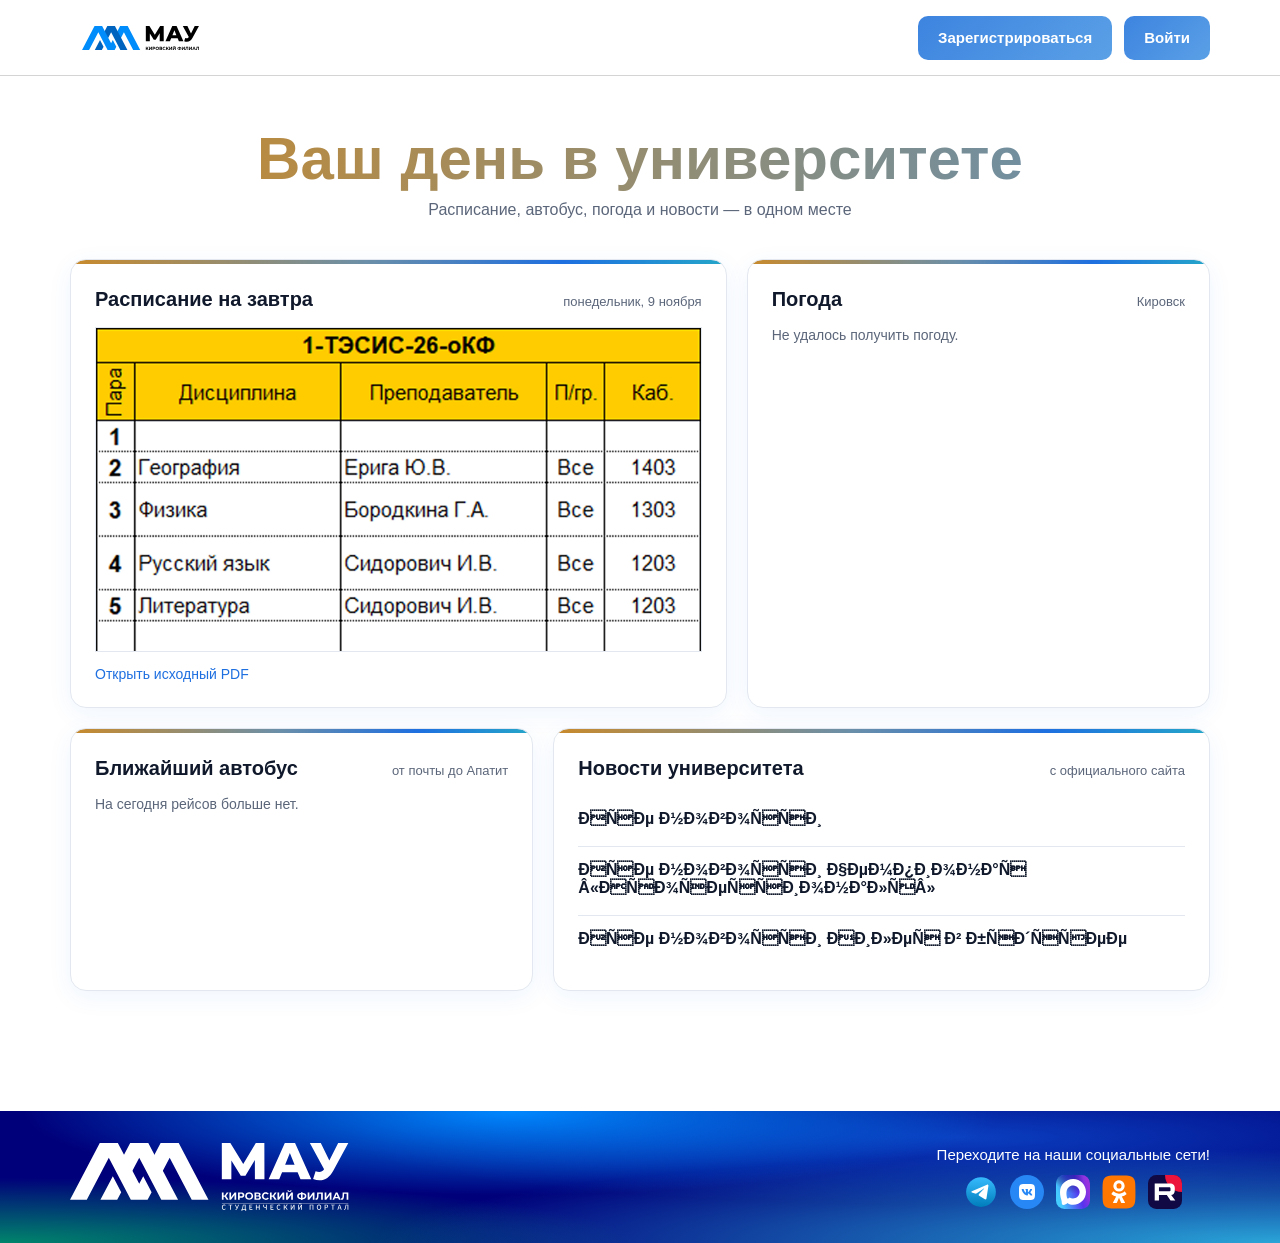
==== index.html @ 831dbb6f "BUSUPD" ====
<!DOCTYPE html>
<html lang="ru">

<head>
  <meta charset="UTF-8">
  <meta name="viewport" content="width=device-width, initial-scale=1">
  <title>Студенческий портал — главная</title>
  <link rel="icon" href="images/icon.png">
  <link rel="stylesheet" href="styles/index_style.css">
</head>

<body>
  <header class="site-header" id="header"></header>

  <main class="portal">
    <h1>Ваш день в университете</h1>
    <p class="sub">Расписание, автобус, погода и новости — в одном месте</p>

    <div class="grid">
      <section class="card c-sched">
        <h2>Расписание на завтра <small id="sched-date"></small></h2>
        <div id="sched">
          <p class="empty">Загрузка…</p>
        </div>
        <a id="sched-pdf" class="pdf-link" href="#" hidden>Открыть исходный PDF</a>
      </section>

      <section class="card c-weather">
        <h2>Погода <small id="w-city"></small></h2>
        <div id="weather">
          <p class="empty">Загрузка…</p>
        </div>
      </section>

      <section class="card c-bus">
        <h2>Ближайший автобус <small id="bus-stop"></small></h2>
        <div id="bus">
          <p class="empty">Загрузка…</p>
        </div>
      </section>

      <section class="card c-news">
        <h2>Новости университета <small>с официального сайта</small></h2>
        <div id="news">
          <p class="empty">Загрузка…</p>
        </div>
      </section>
    </div>
  </main>

  <footer class="footer" id="footer"></footer>

  <script>
    /* ===== МОДУЛИ (header / footer) ===== */
    async function loadModule(id, url) {
      try {
        const html = await (await fetch(url)).text();
        const box = document.getElementById(id);
        box.innerHTML = html;
        box.querySelectorAll("script").forEach(old => {   // чтобы скрипты модуля тоже выполнялись
          const s = document.createElement("script");
          s.textContent = old.textContent;
          old.replaceWith(s);
        });
      } catch (e) {console.error("Модуль не загружен:", url, e);}
    }
    loadModule("header", "modules/header_nonreg.html");
    loadModule("footer", "modules/footer.html");

    /* ===== НАСТРОЙКИ ===== */
    const CONFIG = {
      city: "Кировск",
      lat: 67.61, lon: 33.66,            // координаты для погоды
      dataPath: "",                  // папка с schedule.json, bus.json, news.json
      newsLimit: 5
    };

    /* ===== ВСПОМОГАТЕЛЬНОЕ ===== */
    const $ = id => document.getElementById(id);
    const esc = s => String(s ?? "").replace(/[&<>"']/g, c => ({"&": "&amp;", "<": "&lt;", ">": "&gt;", '"': "&quot;", "'": "&#39;"}[c]));
    const getJSON = async f => {
      const r = await fetch(CONFIG.dataPath + f + "?t=" + Date.now());
      if (!r.ok) throw new Error(f + " " + r.status);
      return r.json();
    };
    const fail = (id, text) => {$(id).innerHTML = `<p class="err">${text}</p>`;};

    /* ===== РАСПИСАНИЕ =====
    schedule.json: { "date":"2026-11-03", "pdf":"https://...", "lessons":[
      {"start":"08:30","end":"10:00","name":"Математика","room":"214","teacher":"Иванов И.И."} ] } */
    async function loadSchedule() {
      try {
        const d = await getJSON("schedule.json");
        $("sched-date").textContent = d.date ? new Date(d.date).toLocaleDateString("ru-RU", {weekday: "long", day: "numeric", month: "long"}) : "";
        $("sched").innerHTML = d.image
          ? `<img class="sched-img" src="${CONFIG.dataPath}${esc(d.image)}?t=${Date.now()}" alt="Расписание группы на завтра">`
          : `<p class="empty">${esc(d.note || "На завтра занятий нет.")}</p>`;
        if (d.pdf) {const a = $("sched-pdf"); a.href = d.pdf; a.hidden = false;}
      } catch (e) {fail("sched", "Расписание пока недоступно.");}
    }

    /* ===== ПОГОДА (Open-Meteo, без ключа) ===== */
    const WMO = {
      0: "Ясно", 1: "Преимущественно ясно", 2: "Переменная облачность", 3: "Пасмурно", 45: "Туман", 48: "Изморозь",
      51: "Морось", 53: "Морось", 55: "Сильная морось", 61: "Небольшой дождь", 63: "Дождь", 65: "Сильный дождь",
      71: "Небольшой снег", 73: "Снег", 75: "Сильный снегопад", 80: "Ливень", 81: "Ливень", 82: "Сильный ливень",
      85: "Снегопад", 86: "Сильный снегопад", 95: "Гроза", 96: "Гроза с градом", 99: "Гроза с градом"
    };
    async function loadWeather() {
      $("w-city").textContent = CONFIG.city;
      try {
        const u = `https://api.open-meteo.com/v1/forecast?latitude=${CONFIG.lat}&longitude=${CONFIG.lon}` +
          `&current=temperature_2m,apparent_temperature,weather_code,wind_speed_10m,relative_humidity_2m&wind_speed_unit=ms&timezone=auto`;
        const c = (await (await fetch(u)).json()).current;
        $("weather").innerHTML = `
      <div class="w-main"><div class="w-temp">${Math.round(c.temperature_2m)}°</div>
      <div class="w-desc">${esc(WMO[c.weather_code] || "—")}</div></div>
      <div class="w-row">
        <div>Ощущается<b>${Math.round(c.apparent_temperature)}°</b></div>
        <div>Ветер<b>${Math.round(c.wind_speed_10m)} м/с</b></div>
        <div>Влажность<b>${c.relative_humidity_2m}%</b></div>
      </div>`;
      } catch (e) {fail("weather", "Не удалось получить погоду.");}
    }

    /* ===== АВТОБУС =====
    bus.json: { "stop":"Название остановки", "route":"№ маршрута", "weekday":["07:10","07:40",...], "weekend":["09:00",...] }
    Ближайший рейс считается в браузере. */
    async function loadBus() {
      try {
        const d = await getJSON("bus.json");
        $("bus-stop").textContent = d.stop || "";
        const now = new Date();
        const pad = n => String(n).padStart(2, "0");
        const today = `${now.getFullYear()}-${pad(now.getMonth() + 1)}-${pad(now.getDate())}`;

        // выбираем расписание, действующее сегодня
        const periods = d.periods || [d];
        const p = periods.find(x => (!x.from || x.from <= today) && (!x.to || today <= x.to))
          || periods.filter(x => !x.from || x.from <= today).pop();   // если срок вышел — последнее прошедшее
        if (!p) {$("bus").innerHTML = '<p class="empty">Расписание ещё не действует.</p>'; return;}

        const day = now.getDay();
        const list = (day === 0 || day === 6 ? p.weekend : p.weekday) || [];
        const mins = t => {const [h, m] = t.split(":").map(Number); return h * 60 + m;};
        const cur = now.getHours() * 60 + now.getMinutes();
        const next = list.filter(t => mins(t) >= cur);
        if (!next.length) {$("bus").innerHTML = '<p class="empty">На сегодня рейсов больше нет.</p>'; return;}
        const left = mins(next[0]) - cur;
        const route = p.route || d.route;
        $("bus").innerHTML = `
      <div class="bus-next"><div class="min">${left === 0 ? "сейчас" : left + " мин"}</div>
      <div class="at">${route ? "Маршрут " + esc(route) + " · " : ""}отправление в ${esc(next[0])}</div></div>
      <ul class="bus-later">${next.slice(1, 4).map(t => `<li><span>Следующий</span><b>${esc(t)}</b></li>`).join("")}</ul>`;
      } catch (e) {fail("bus", "Расписание автобуса недоступно.");}
    }
    /* ===== НОВОСТИ =====
    news.json: [ {"title":"...","date":"2026-11-01","summary":"...","url":"https://..."} ] */
    async function loadNews() {
      try {
        const list = (await getJSON("news.json")).slice(0, CONFIG.newsLimit);
        $("news").innerHTML = list.length ? list.map(n => `
      <a class="news-item" href="${esc(n.url)}" target="_blank" rel="noopener">
        <div class="nt">${esc(n.title)}</div>
        <div class="nd">${n.date ? new Date(n.date).toLocaleDateString("ru-RU", {day: "numeric", month: "long", year: "numeric"}) : ""}</div>
        <div class="ns">${esc(n.summary)}</div>
      </a>`).join("") : '<p class="empty">Новостей пока нет.</p>';
      } catch (e) {fail("news", "Новости пока недоступны.");}
    }

    loadSchedule(); loadWeather(); loadBus(); loadNews();
    setInterval(loadBus, 60000);        // автобус — раз в минуту
    setInterval(loadWeather, 600000);   // погода — раз в 10 минут
  </script>
</body>

</html>
---- styles/index_style.css ----
:root {
    --blue: #1e6fe0;
    --blue-soft: #4a90e2;
    --navy: #00007a;
    --amber: #c98a2b;
    --teal: #25a6c9;
    --ink: #10192b;
    --muted: #5b667a;
    --line: #e3e8f0;
    --bg: #fff;
    --tint: #f4f8fd;
    --grad: linear-gradient(90deg, var(--amber), #6b8fa8 45%, var(--blue) 75%, var(--teal));
}

* {
    box-sizing: border-box
}

html {
    scroll-behavior: smooth
}

body {
    margin: 0;
    min-height: 100vh;
    display: flex;
    flex-direction: column;
    font-family: "Segoe UI", Roboto, Arial, sans-serif;
    color: var(--ink);
    background: var(--bg)
}

main.portal {
    flex: 1;
    width: 100%
}

.portal {
    max-width: 1180px;
    margin: 0 auto;
    padding: 48px 20px 72px
}

.portal h1 {
    font-size: clamp(34px, 5vw, 60px);
    margin: 0 0 8px;
    text-align: center;
    font-weight: 700;
    background: var(--grad);
    background-size: 200% auto;
    -webkit-background-clip: text;
    background-clip: text;
    color: transparent;
    animation: shine 14s ease-in-out infinite alternate
}

@keyframes shine {
    to {
        background-position: 100% center
    }
}

@media (prefers-reduced-motion: reduce) {
    .portal h1 {
        animation: none
    }
}

.portal .sub {
    text-align: center;
    color: var(--muted);
    margin: 0 0 40px
}

.grid {
    display: grid;
    grid-template-columns: repeat(12, 1fr);
    gap: 20px
}

.card {
    background: var(--grad) top / 100% 4px no-repeat, #fff;
    border: 1px solid var(--line);
    border-radius: 16px;
    padding: 28px 24px 24px;
    box-shadow: 0 6px 24px rgba(30, 111, 224, .07);
    min-width: 0
}

.card h2 {
    margin: 0 0 16px;
    font-size: 20px;
    display: flex;
    justify-content: space-between;
    align-items: baseline;
    gap: 12px
}

.card h2 small {
    font-size: 13px;
    font-weight: 400;
    color: var(--muted)
}

.c-sched {
    grid-column: span 7
}

.c-weather {
    grid-column: span 5
}

.c-bus {
    grid-column: span 5
}

.c-news {
    grid-column: span 7
}

@media(max-width:860px) {

    .c-sched,
    .c-weather,
    .c-bus,
    .c-news {
        grid-column: span 12
    }
}

/* расписание */
.lesson {
    display: grid;
    grid-template-columns: 64px 1fr;
    gap: 14px;
    padding: 12px 0;
    border-top: 1px solid var(--line)
}

.lesson:first-of-type {
    border-top: 0
}

.lesson .time {
    font-weight: 700;
    color: var(--blue);
    font-variant-numeric: tabular-nums
}

.lesson .time span {
    display: block;
    font-weight: 400;
    color: var(--muted);
    font-size: 13px
}

.lesson .name {
    font-weight: 600
}

.lesson .meta {
    color: var(--muted);
    font-size: 14px;
    margin-top: 2px
}

.pdf-link {
    display: inline-block;
    margin-top: 14px;
    font-size: 14px;
    color: var(--blue);
    text-decoration: none
}

.pdf-link:hover {
    text-decoration: underline
}

/* погода */
.w-main {
    display: flex;
    align-items: center;
    gap: 16px
}

.w-temp {
    font-size: 56px;
    font-weight: 700;
    line-height: 1;
    background: var(--grad);
    -webkit-background-clip: text;
    background-clip: text;
    color: transparent
}

.w-desc {
    color: var(--muted)
}

.w-row {
    display: grid;
    grid-template-columns: repeat(3, 1fr);
    gap: 10px;
    margin-top: 20px
}

.w-row div {
    background: var(--tint);
    border-radius: 12px;
    padding: 10px 12px;
    font-size: 14px;
    color: var(--muted)
}

.w-row b {
    display: block;
    color: var(--ink);
    font-size: 17px
}

/* автобус */
.bus-next {
    background: linear-gradient(135deg, var(--navy), var(--blue));
    color: #fff;
    border-radius: 14px;
    padding: 18px 20px
}

.bus-next .min {
    font-size: 44px;
    font-weight: 700;
    line-height: 1
}

.bus-next .at {
    opacity: .85;
    margin-top: 6px;
    font-size: 14px
}

.bus-later {
    margin: 14px 0 0;
    padding: 0;
    list-style: none;
    color: var(--muted);
    font-size: 15px
}

.bus-later li {
    display: flex;
    justify-content: space-between;
    padding: 6px 0;
    border-top: 1px solid var(--line)
}

/* новости */
.news-item {
    display: block;
    padding: 14px 0;
    border-top: 1px solid var(--line);
    text-decoration: none;
    color: inherit
}

.news-item:first-of-type {
    border-top: 0
}

.news-item:hover .nt {
    color: var(--blue)
}

.nt {
    font-weight: 600;
    transition: color .15s
}

.nd {
    font-size: 13px;
    color: var(--muted);
    margin: 2px 0 4px
}

.ns {
    font-size: 14px;
    color: var(--muted)
}

.empty,
.err {
    color: var(--muted);
    font-size: 14px
}

.btn {
    display: inline-block;
    background: var(--blue-soft);
    color: #fff;
    border-radius: 10px;
    padding: 10px 18px;
    text-decoration: none;
    font-weight: 600;
    margin-top: 14px
}

:focus-visible {
    outline: 3px solid var(--teal);
    outline-offset: 2px
}

.sched-img {
    display: block;
    width: 100%;
    height: auto;
    /* border-radius: 10px; */
    border: 1px solid var(--line);
}
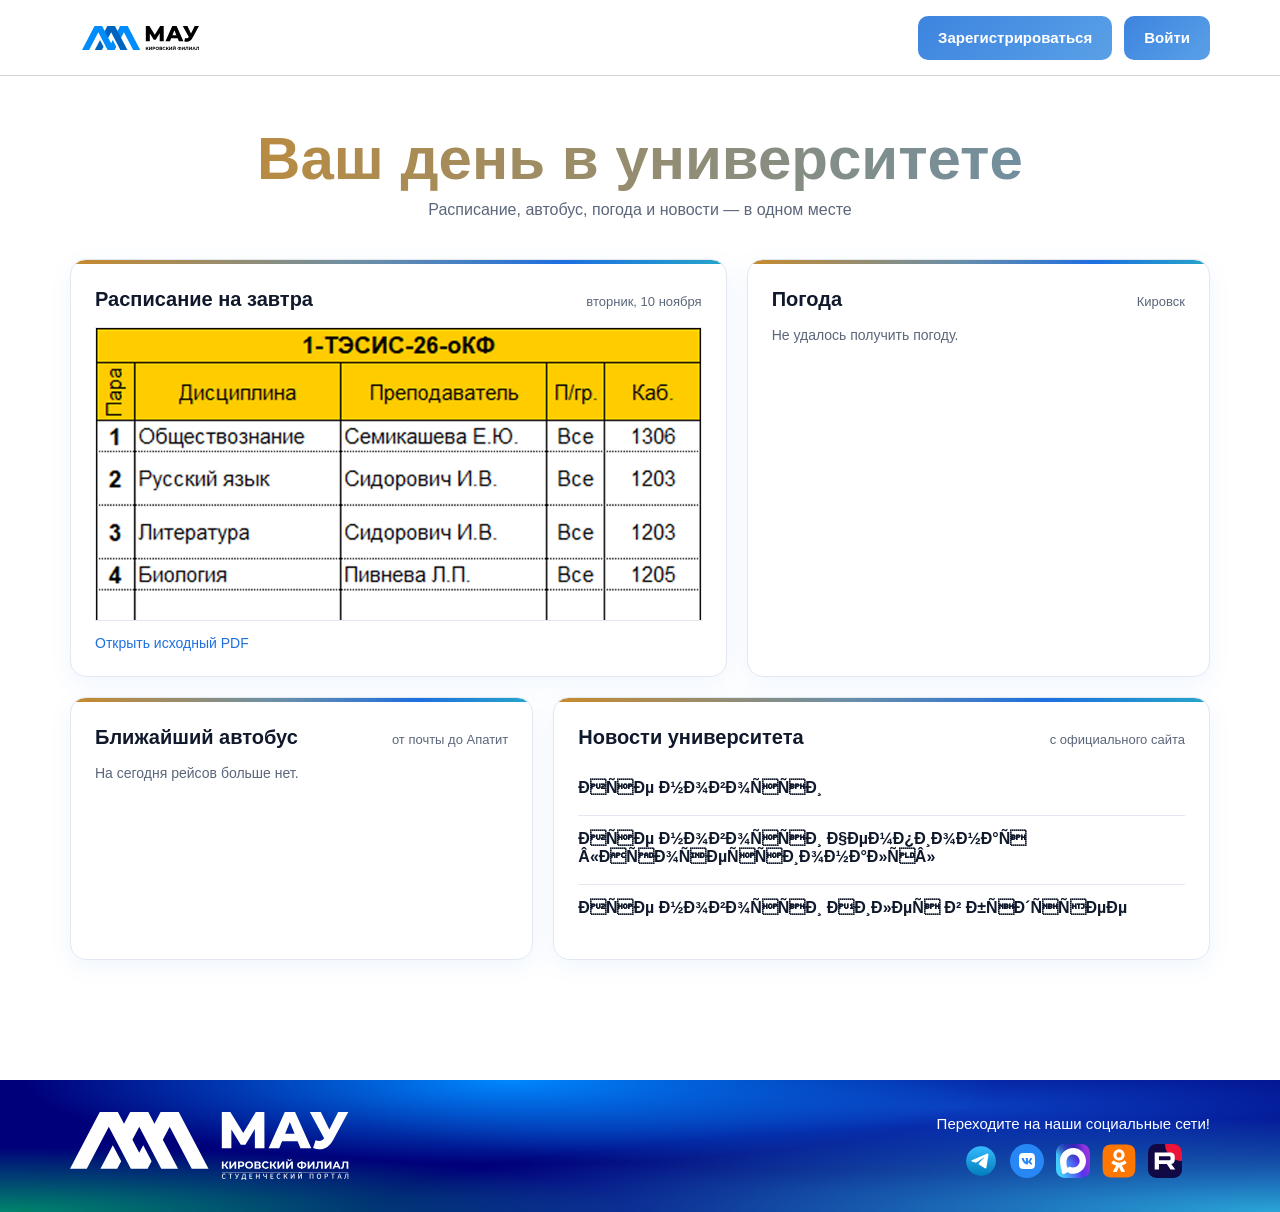
==== commit 58f5b873: "Loool" ====
--- a/index.html
+++ b/index.html
@@ -159,11 +159,15 @@
     async function loadNews() {
       try {
         const list = (await getJSON("news.json")).slice(0, CONFIG.newsLimit);
+        const imgSrc = s => /^https?:/.test(s) ? s : CONFIG.dataPath + s;
         $("news").innerHTML = list.length ? list.map(n => `
       <a class="news-item" href="${esc(n.url)}" target="_blank" rel="noopener">
-        <div class="nt">${esc(n.title)}</div>
-        <div class="nd">${n.date ? new Date(n.date).toLocaleDateString("ru-RU", {day: "numeric", month: "long", year: "numeric"}) : ""}</div>
-        <div class="ns">${esc(n.summary)}</div>
+        ${n.image ? `<img class="news-img" src="${esc(imgSrc(n.image))}" alt="" loading="lazy">` : ""}
+        <div class="news-body">
+          <div class="nt">${esc(n.title)}</div>
+          <div class="nd">${n.date ? new Date(n.date).toLocaleDateString("ru-RU", {day: "numeric", month: "long", year: "numeric"}) : ""}</div>
+          <div class="ns">${esc(n.summary)}</div>
+        </div>
       </a>`).join("") : '<p class="empty">Новостей пока нет.</p>';
       } catch (e) {fail("news", "Новости пока недоступны.");}
     }
--- a/styles/index_style.css
+++ b/styles/index_style.css
@@ -255,11 +255,33 @@
 
 /* новости */
 .news-item {
-    display: block;
+    display: flex;
     padding: 14px 0;
     border-top: 1px solid var(--line);
     text-decoration: none;
-    color: inherit
+    color: inherit;
+    align-items: flex-start;
+    gap: 14px;
+}
+
+.news-img {
+    width: 112px;
+    height: 76px;
+    object-fit: cover;
+    border-radius: 10px;
+    flex-shrink: 0;
+    background: var(--tint);
+}
+
+.news-body {
+    min-width: 0;
+}
+
+@media (max-width: 520px) {
+    .news-img {
+        width: 84px;
+        height: 60px;
+    }
 }
 
 .news-item:first-of-type {
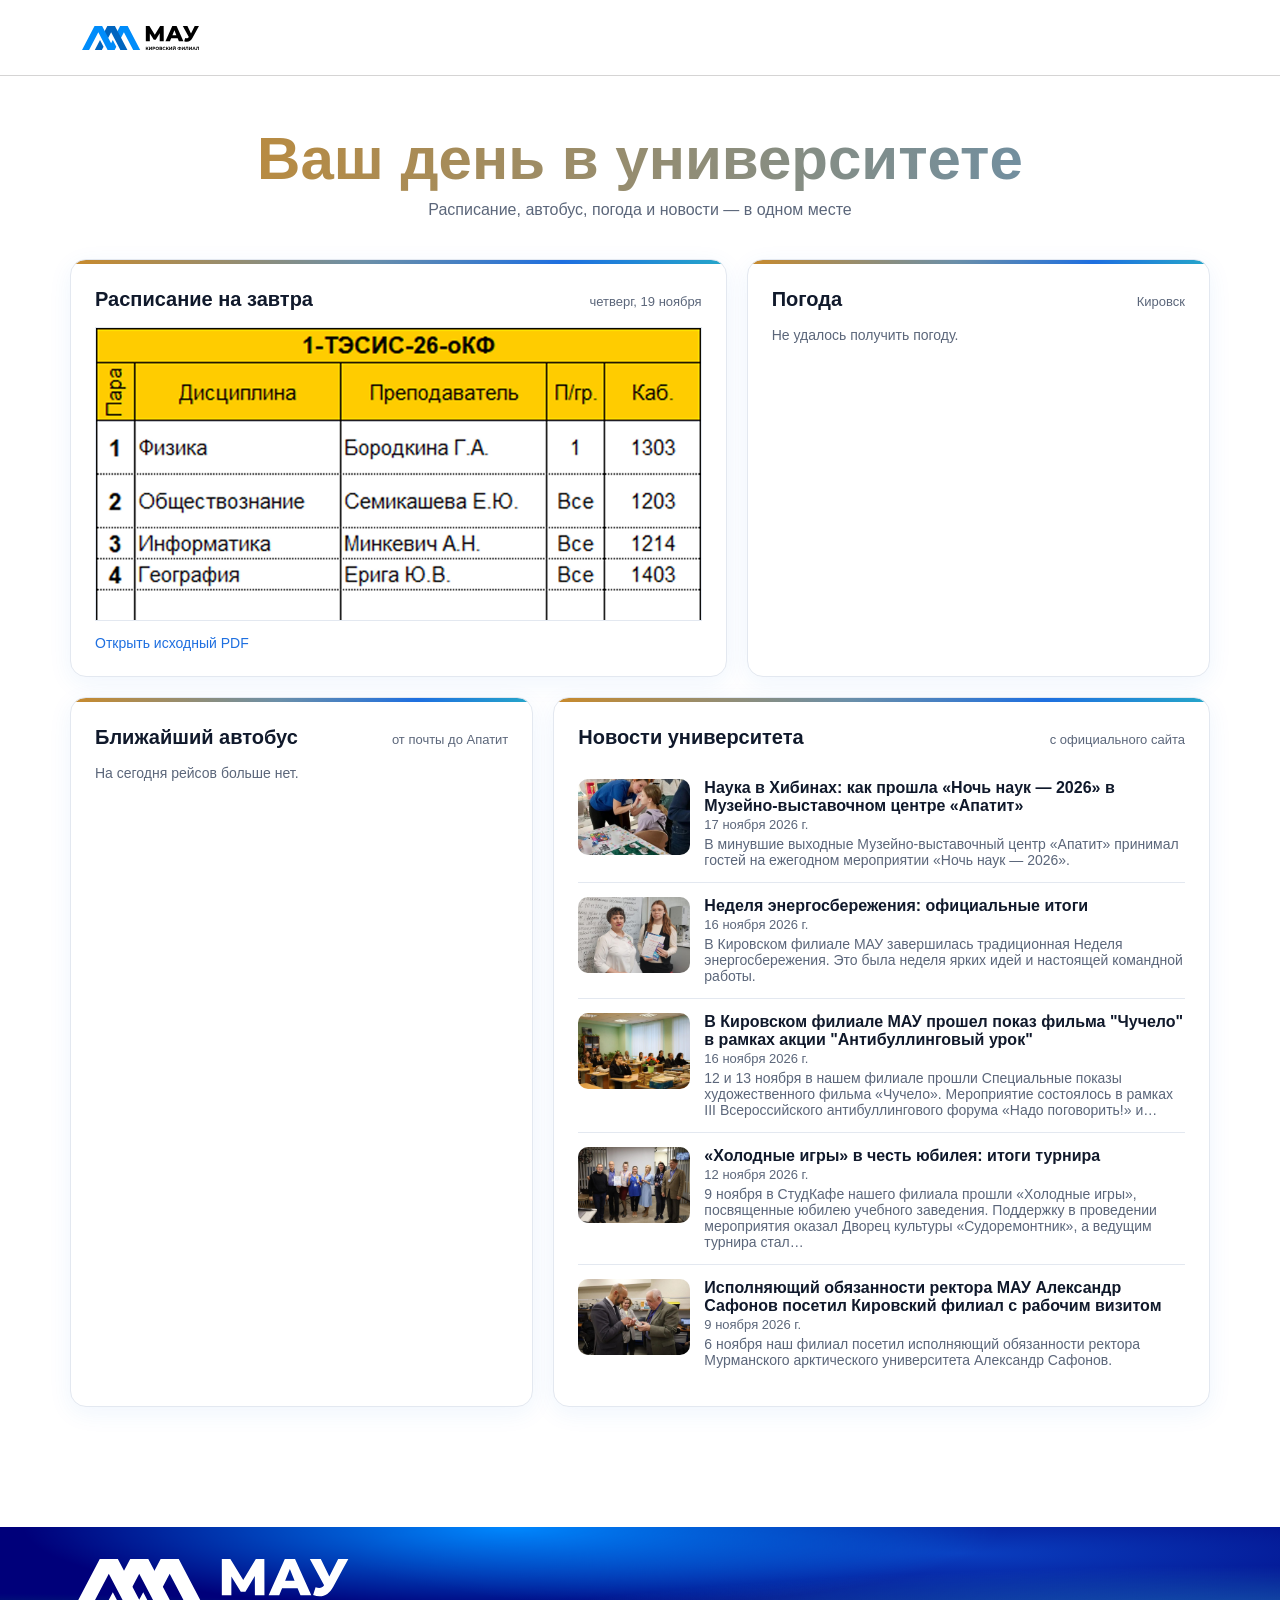
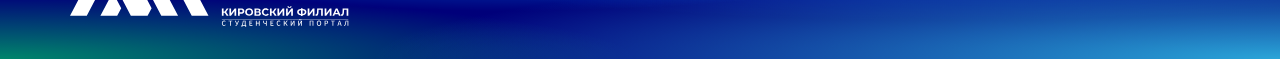
==== commit e00cb611: "UMBRE CLEAN" ====
--- a/index.html
+++ b/index.html
@@ -51,7 +51,7 @@
   <footer class="footer" id="footer"></footer>
 
   <script>
-    /* ===== МОДУЛИ (header / footer) ===== */
+  
     async function loadModule(id, url) {
       try {
         const html = await (await fetch(url)).text();
@@ -66,16 +66,14 @@
     }
     loadModule("header", "modules/header_nonreg.html");
     loadModule("footer", "modules/footer.html");
-
-    /* ===== НАСТРОЙКИ ===== */
+    
     const CONFIG = {
       city: "Кировск",
-      lat: 67.61, lon: 33.66,            // координаты для погоды
-      dataPath: "",                  // папка с schedule.json, bus.json, news.json
+      lat: 67.61, lon: 33.66,          
+      dataPath: "",                 
       newsLimit: 5
     };
 
-    /* ===== ВСПОМОГАТЕЛЬНОЕ ===== */
     const $ = id => document.getElementById(id);
     const esc = s => String(s ?? "").replace(/[&<>"']/g, c => ({"&": "&amp;", "<": "&lt;", ">": "&gt;", '"': "&quot;", "'": "&#39;"}[c]));
     const getJSON = async f => {
@@ -85,9 +83,7 @@
     };
     const fail = (id, text) => {$(id).innerHTML = `<p class="err">${text}</p>`;};
 
-    /* ===== РАСПИСАНИЕ =====
-    schedule.json: { "date":"2026-11-03", "pdf":"https://...", "lessons":[
-      {"start":"08:30","end":"10:00","name":"Математика","room":"214","teacher":"Иванов И.И."} ] } */
+    
     async function loadSchedule() {
       try {
         const d = await getJSON("schedule.json");
@@ -99,7 +95,7 @@
       } catch (e) {fail("sched", "Расписание пока недоступно.");}
     }
 
-    /* ===== ПОГОДА (Open-Meteo, без ключа) ===== */
+    
     const WMO = {
       0: "Ясно", 1: "Преимущественно ясно", 2: "Переменная облачность", 3: "Пасмурно", 45: "Туман", 48: "Изморозь",
       51: "Морось", 53: "Морось", 55: "Сильная морось", 61: "Небольшой дождь", 63: "Дождь", 65: "Сильный дождь",
@@ -123,9 +119,7 @@
       } catch (e) {fail("weather", "Не удалось получить погоду.");}
     }
 
-    /* ===== АВТОБУС =====
-    bus.json: { "stop":"Название остановки", "route":"№ маршрута", "weekday":["07:10","07:40",...], "weekend":["09:00",...] }
-    Ближайший рейс считается в браузере. */
+    
     async function loadBus() {
       try {
         const d = await getJSON("bus.json");
@@ -134,7 +128,6 @@
         const pad = n => String(n).padStart(2, "0");
         const today = `${now.getFullYear()}-${pad(now.getMonth() + 1)}-${pad(now.getDate())}`;
 
-        // выбираем расписание, действующее сегодня
         const periods = d.periods || [d];
         const p = periods.find(x => (!x.from || x.from <= today) && (!x.to || today <= x.to))
           || periods.filter(x => !x.from || x.from <= today).pop();   // если срок вышел — последнее прошедшее
@@ -154,8 +147,7 @@
       <ul class="bus-later">${next.slice(1, 4).map(t => `<li><span>Следующий</span><b>${esc(t)}</b></li>`).join("")}</ul>`;
       } catch (e) {fail("bus", "Расписание автобуса недоступно.");}
     }
-    /* ===== НОВОСТИ =====
-    news.json: [ {"title":"...","date":"2026-11-01","summary":"...","url":"https://..."} ] */
+   
     async function loadNews() {
       try {
         const list = (await getJSON("news.json")).slice(0, CONFIG.newsLimit);
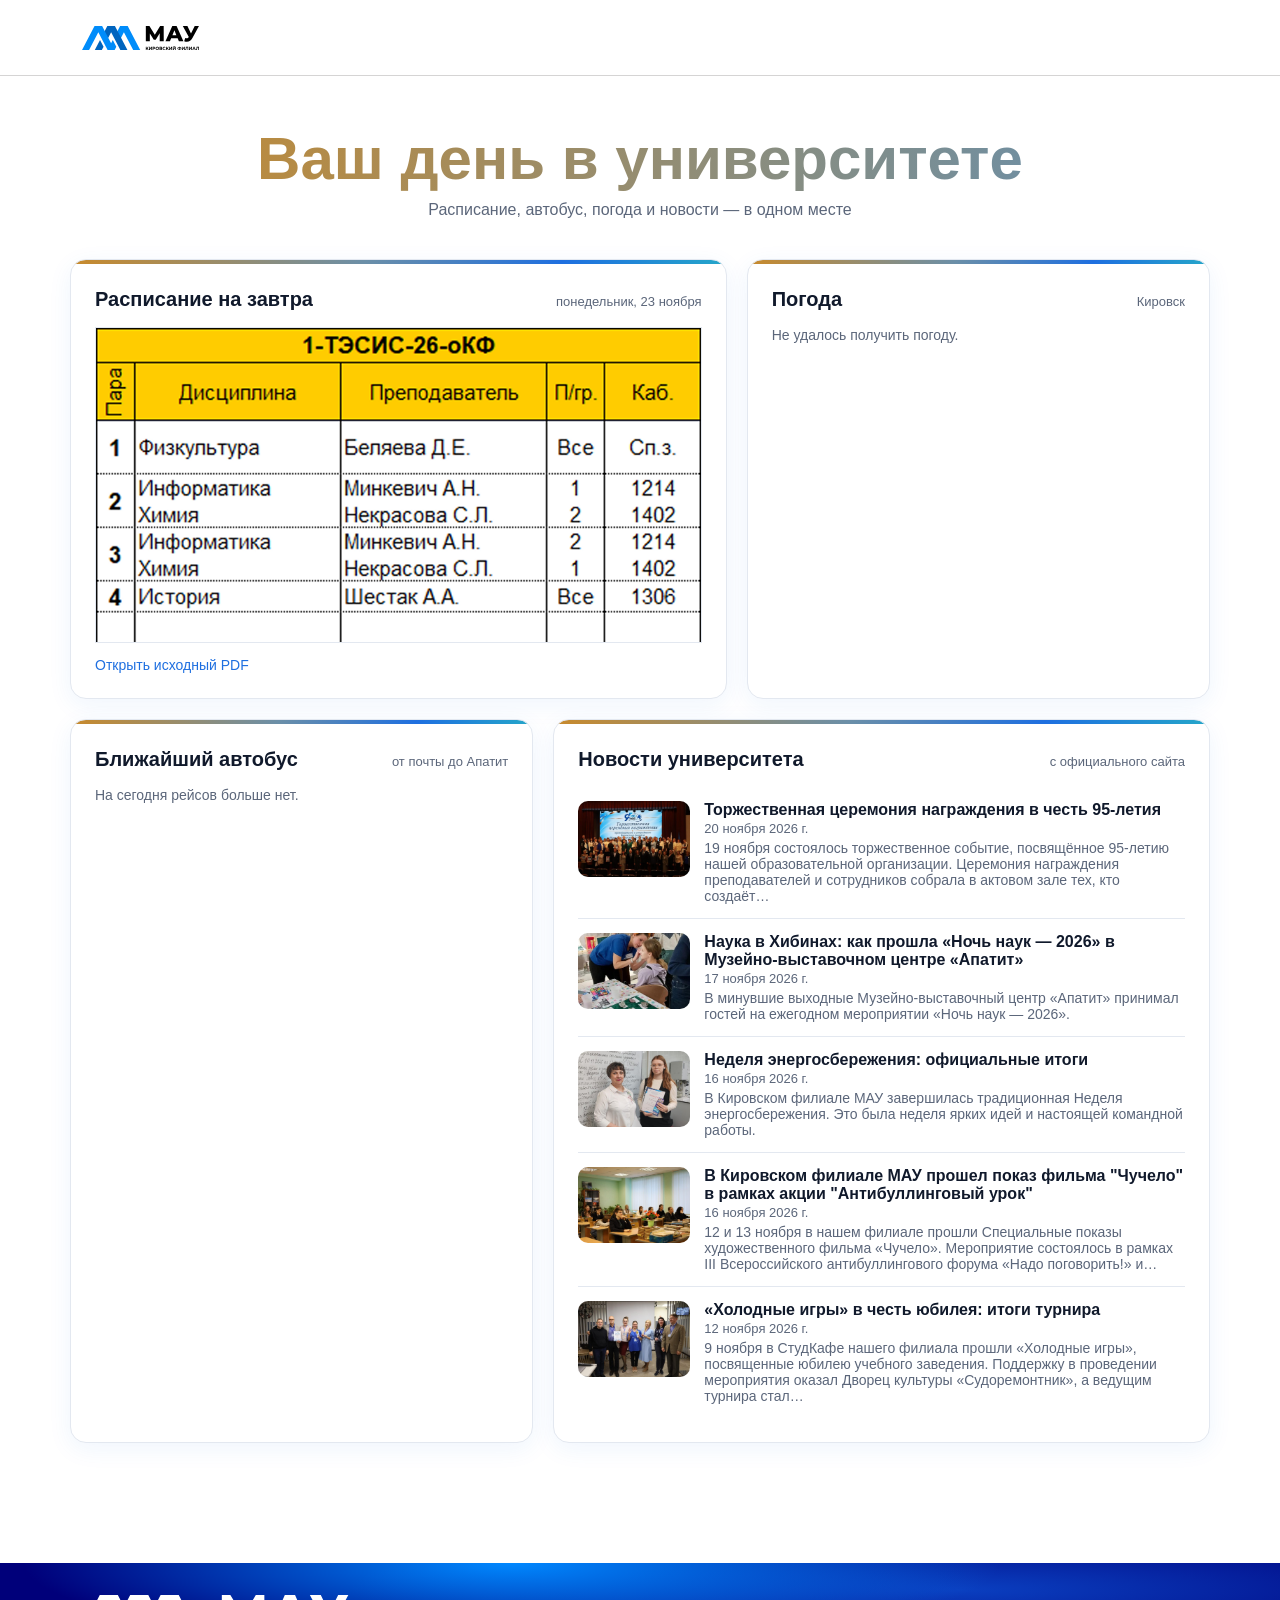
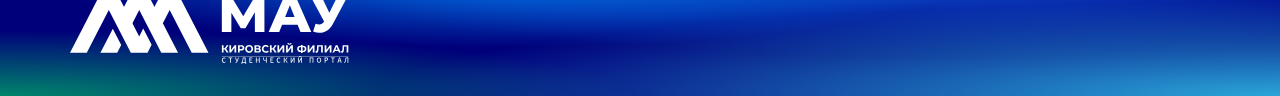
==== commit 82a236df: "ПОГОДА" ====
--- a/index.html
+++ b/index.html
@@ -51,7 +51,7 @@
   <footer class="footer" id="footer"></footer>
 
   <script>
-  
+
     async function loadModule(id, url) {
       try {
         const html = await (await fetch(url)).text();
@@ -66,11 +66,12 @@
     }
     loadModule("header", "modules/header_nonreg.html");
     loadModule("footer", "modules/footer.html");
-    
+
     const CONFIG = {
       city: "Кировск",
-      lat: 67.61, lon: 33.66,          
-      dataPath: "",                 
+      lat: 67.61, lon: 33.66,
+      weatherKey: "https://api.weatherapi.com/v1/current.json?key=a10a59c0456e4efda88124838262111",
+      dataPath: "",
       newsLimit: 5
     };
 
@@ -83,7 +84,7 @@
     };
     const fail = (id, text) => {$(id).innerHTML = `<p class="err">${text}</p>`;};
 
-    
+
     async function loadSchedule() {
       try {
         const d = await getJSON("schedule.json");
@@ -95,31 +96,58 @@
       } catch (e) {fail("sched", "Расписание пока недоступно.");}
     }
 
-    
+
     const WMO = {
       0: "Ясно", 1: "Преимущественно ясно", 2: "Переменная облачность", 3: "Пасмурно", 45: "Туман", 48: "Изморозь",
       51: "Морось", 53: "Морось", 55: "Сильная морось", 61: "Небольшой дождь", 63: "Дождь", 65: "Сильный дождь",
       71: "Небольшой снег", 73: "Снег", 75: "Сильный снегопад", 80: "Ливень", 81: "Ливень", 82: "Сильный ливень",
       85: "Снегопад", 86: "Сильный снегопад", 95: "Гроза", 96: "Гроза с градом", 99: "Гроза с градом"
     };
+    
     async function loadWeather() {
       $("w-city").textContent = CONFIG.city;
       try {
-        const u = `https://api.open-meteo.com/v1/forecast?latitude=${CONFIG.lat}&longitude=${CONFIG.lon}` +
-          `&current=temperature_2m,apparent_temperature,weather_code,wind_speed_10m,relative_humidity_2m&wind_speed_unit=ms&timezone=auto`;
-        const c = (await (await fetch(u)).json()).current;
+        let c = null;
+        try {   // кэш на 10 минут, чтобы не тратить запросы при каждом обновлении страницы
+          const s = JSON.parse(localStorage.getItem("wx") || "null");
+          if (s && Date.now() - s.t < 600000) c = s.c;
+        } catch (e) { }
+        if (!c) {
+          const u = `https://api.weatherapi.com/v1/current.json?key=${CONFIG.weatherKey}&q=${CONFIG.lat},${CONFIG.lon}&lang=ru`;
+          const r = await fetch(u);
+          if (!r.ok) throw new Error("WeatherAPI " + r.status);
+          const w = (await r.json()).current;
+          c = {temp: w.temp_c, feels: w.feelslike_c, text: w.condition.text, wind: w.wind_kph / 3.6, humidity: w.humidity};
+          try {localStorage.setItem("wx", JSON.stringify({t: Date.now(), c}));} catch (e) { }
+        }
         $("weather").innerHTML = `
-      <div class="w-main"><div class="w-temp">${Math.round(c.temperature_2m)}°</div>
-      <div class="w-desc">${esc(WMO[c.weather_code] || "—")}</div></div>
+      <div class="w-main"><div class="w-temp">${Math.round(c.temp)}°</div>
+      <div class="w-desc">${esc(c.text)}</div></div>
       <div class="w-row">
-        <div>Ощущается<b>${Math.round(c.apparent_temperature)}°</b></div>
-        <div>Ветер<b>${Math.round(c.wind_speed_10m)} м/с</b></div>
-        <div>Влажность<b>${c.relative_humidity_2m}%</b></div>
+        <div>Ощущается<b>${Math.round(c.feels)}°</b></div>
+        <div>Ветер<b>${Math.round(c.wind)} м/с</b></div>
+        <div>Влажность<b>${c.humidity}%</b></div>
       </div>`;
-      } catch (e) {fail("weather", "Не удалось получить погоду.");}
-    }
-
-    
+      } catch (e) {fail("weather", "Не удалось получить погоду."); console.error(e);}
+    }
+    // async function loadWeather() {
+    //   $("w-city").textContent = CONFIG.city;
+    //   try {
+    //     const u = `https://api.open-meteo.com/v1/forecast?latitude=${CONFIG.lat}&longitude=${CONFIG.lon}` +
+    //       `&current=temperature_2m,apparent_temperature,weather_code,wind_speed_10m,relative_humidity_2m&wind_speed_unit=ms&timezone=auto`;
+    //     const c = (await (await fetch(u)).json()).current;
+    //     $("weather").innerHTML = `
+    //   <div class="w-main"><div class="w-temp">${Math.round(c.temperature_2m)}°</div>
+    //   <div class="w-desc">${esc(WMO[c.weather_code] || "—")}</div></div>
+    //   <div class="w-row">
+    //     <div>Ощущается<b>${Math.round(c.apparent_temperature)}°</b></div>
+    //     <div>Ветер<b>${Math.round(c.wind_speed_10m)} м/с</b></div>
+    //     <div>Влажность<b>${c.relative_humidity_2m}%</b></div>
+    //   </div>`;
+    //   } catch (e) {fail("weather", "Не удалось получить погоду.");}
+    // }
+
+
     async function loadBus() {
       try {
         const d = await getJSON("bus.json");
@@ -147,7 +175,7 @@
       <ul class="bus-later">${next.slice(1, 4).map(t => `<li><span>Следующий</span><b>${esc(t)}</b></li>`).join("")}</ul>`;
       } catch (e) {fail("bus", "Расписание автобуса недоступно.");}
     }
-   
+
     async function loadNews() {
       try {
         const list = (await getJSON("news.json")).slice(0, CONFIG.newsLimit);
@@ -165,8 +193,8 @@
     }
 
     loadSchedule(); loadWeather(); loadBus(); loadNews();
-    setInterval(loadBus, 60000);        // автобус — раз в минуту
-    setInterval(loadWeather, 600000);   // погода — раз в 10 минут
+    setInterval(loadBus, 60000);
+    setInterval(loadWeather, 600000);  
   </script>
 </body>
 
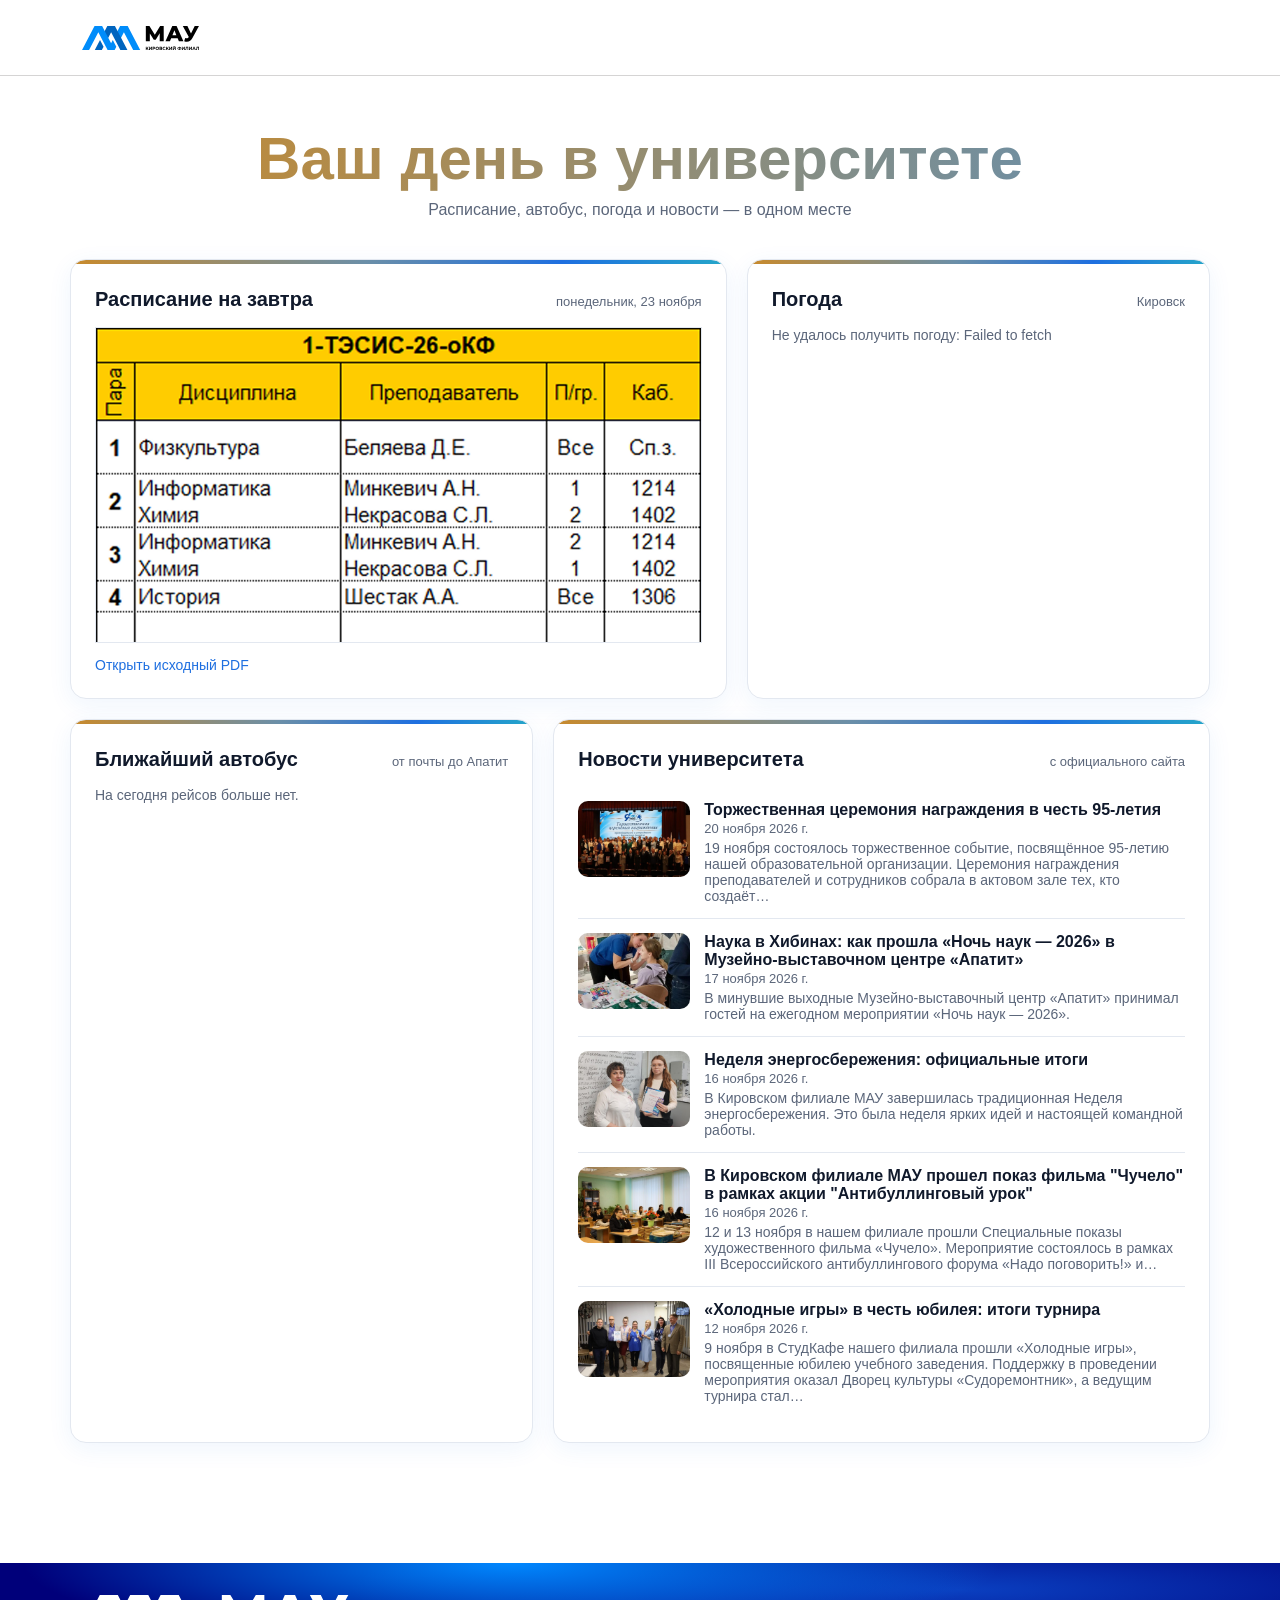
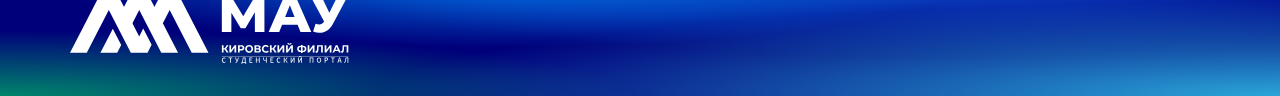
==== commit fbe9d02a: "ПОГОДА3" ====
--- a/index.html
+++ b/index.html
@@ -70,7 +70,7 @@
     const CONFIG = {
       city: "Кировск",
       lat: 67.61, lon: 33.66,
-      weatherKey: "https://api.weatherapi.com/v1/current.json?key=a10a59c0456e4efda88124838262111",
+      // weatherKey: "https://api.weatherapi.com/v1/current.json?key=a10a59c0456e4efda88124838262111&q=67.61%2033.66",
       dataPath: "",
       newsLimit: 5
     };
@@ -103,9 +103,10 @@
       71: "Небольшой снег", 73: "Снег", 75: "Сильный снегопад", 80: "Ливень", 81: "Ливень", 82: "Сильный ливень",
       85: "Снегопад", 86: "Сильный снегопад", 95: "Гроза", 96: "Гроза с градом", 99: "Гроза с градом"
     };
-    
+
     async function loadWeather() {
       $("w-city").textContent = CONFIG.city;
+      const URL = "https://api.weatherapi.com/v1/current.json?key=a10a59c0456e4efda88124838262111&q=67.61%2C%2033.66&lang=ru";
       try {
         let c = null;
         try {   // кэш на 10 минут, чтобы не тратить запросы при каждом обновлении страницы
@@ -113,10 +114,10 @@
           if (s && Date.now() - s.t < 600000) c = s.c;
         } catch (e) { }
         if (!c) {
-          const u = `https://api.weatherapi.com/v1/current.json?key=${CONFIG.weatherKey}&q=${CONFIG.lat},${CONFIG.lon}&lang=ru`;
-          const r = await fetch(u);
-          if (!r.ok) throw new Error("WeatherAPI " + r.status);
-          const w = (await r.json()).current;
+          const r = await fetch(URL);
+          const j = await r.json();
+          if (!r.ok || !j.current) throw new Error(j.error ? `${j.error.code}: ${j.error.message}` : "HTTP " + r.status);
+          const w = j.current;
           c = {temp: w.temp_c, feels: w.feelslike_c, text: w.condition.text, wind: w.wind_kph / 3.6, humidity: w.humidity};
           try {localStorage.setItem("wx", JSON.stringify({t: Date.now(), c}));} catch (e) { }
         }
@@ -128,7 +129,10 @@
         <div>Ветер<b>${Math.round(c.wind)} м/с</b></div>
         <div>Влажность<b>${c.humidity}%</b></div>
       </div>`;
-      } catch (e) {fail("weather", "Не удалось получить погоду."); console.error(e);}
+      } catch (e) {
+        console.error("Погода:", e);
+        fail("weather", "Не удалось получить погоду: " + esc(e.message));
+      }
     }
     // async function loadWeather() {
     //   $("w-city").textContent = CONFIG.city;
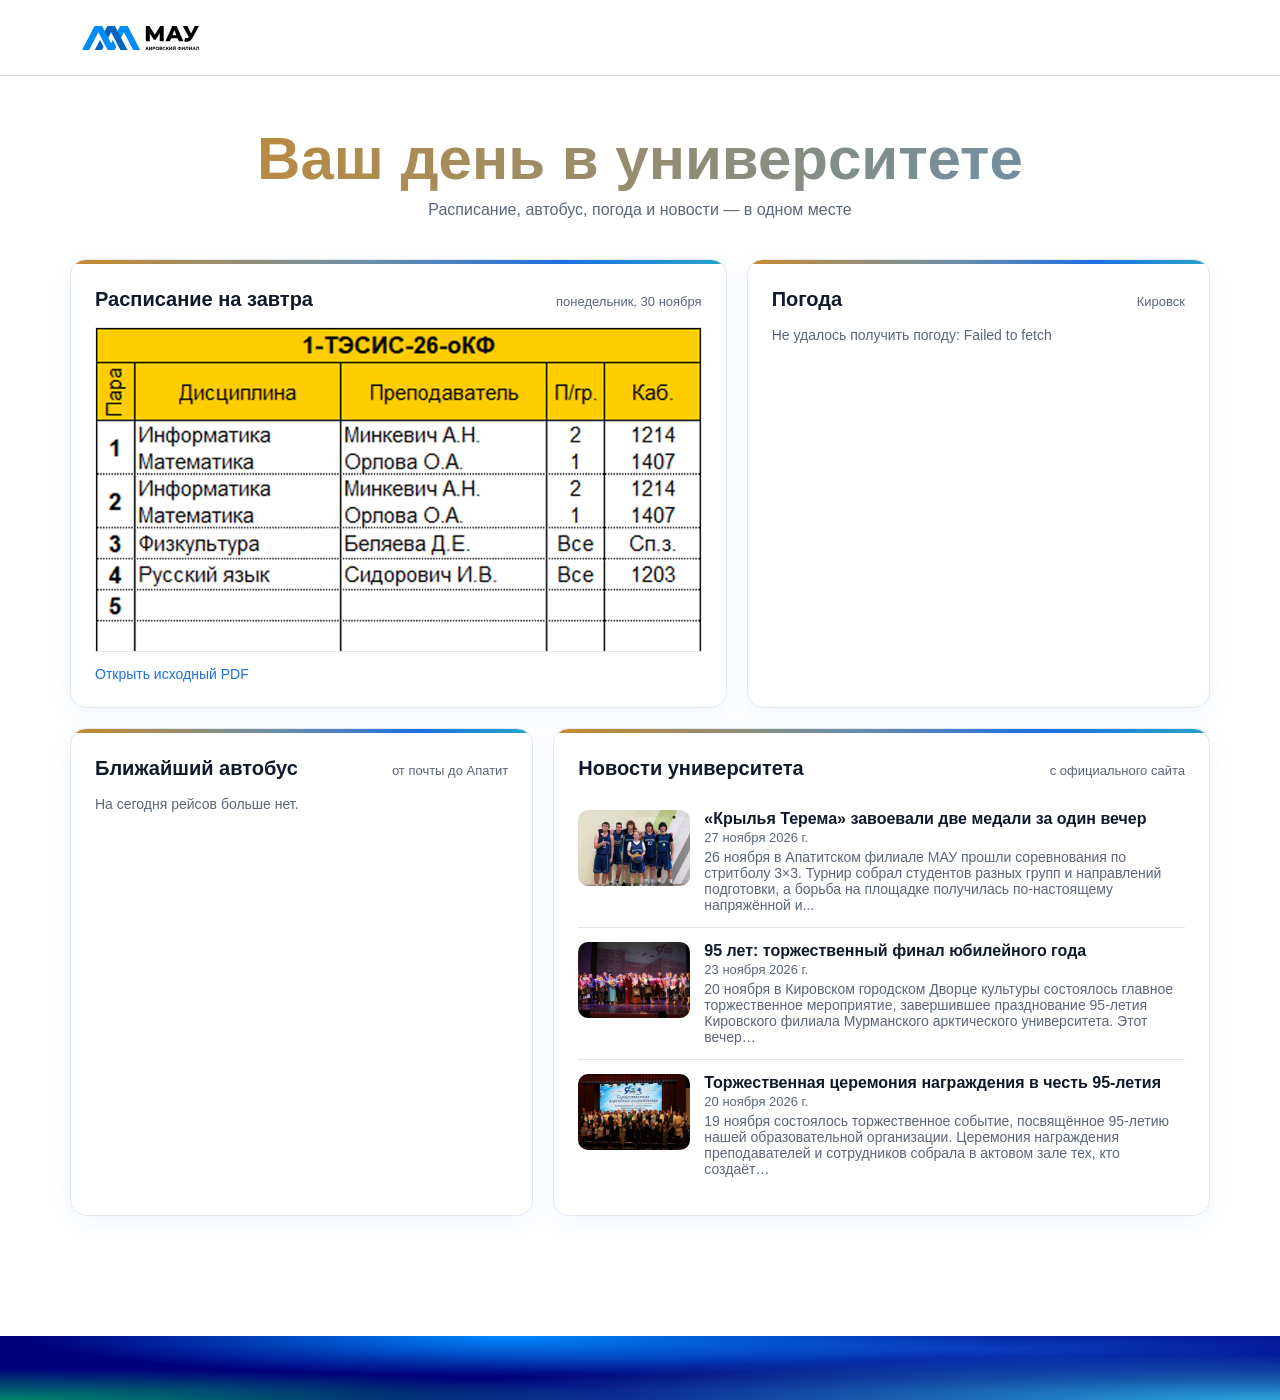
==== commit c9daf1ba: "FinalTEST" ====
--- a/index.html
+++ b/index.html
@@ -22,7 +22,7 @@
         <div id="sched">
           <p class="empty">Загрузка…</p>
         </div>
-        <a id="sched-pdf" class="pdf-link" href="#" hidden>Открыть исходный PDF</a>
+        <a id="sched-pdf" class="pdf-link" href="https://kf.mauniver.ru/raspisanie/raspisanie.html" hidden>Открыть исходный PDF</a>
       </section>
 
       <section class="card c-weather">
@@ -57,7 +57,7 @@
         const html = await (await fetch(url)).text();
         const box = document.getElementById(id);
         box.innerHTML = html;
-        box.querySelectorAll("script").forEach(old => {   // чтобы скрипты модуля тоже выполнялись
+        box.querySelectorAll("script").forEach(old => {   
           const s = document.createElement("script");
           s.textContent = old.textContent;
           old.replaceWith(s);
@@ -72,7 +72,7 @@
       lat: 67.61, lon: 33.66,
       // weatherKey: "https://api.weatherapi.com/v1/current.json?key=a10a59c0456e4efda88124838262111&q=67.61%2033.66",
       dataPath: "",
-      newsLimit: 5
+      newsLimit: 3
     };
 
     const $ = id => document.getElementById(id);
@@ -109,7 +109,7 @@
       const URL = "https://api.weatherapi.com/v1/current.json?key=a10a59c0456e4efda88124838262111&q=67.61%2C%2033.66&lang=ru";
       try {
         let c = null;
-        try {   // кэш на 10 минут, чтобы не тратить запросы при каждом обновлении страницы
+        try {  
           const s = JSON.parse(localStorage.getItem("wx") || "null");
           if (s && Date.now() - s.t < 600000) c = s.c;
         } catch (e) { }
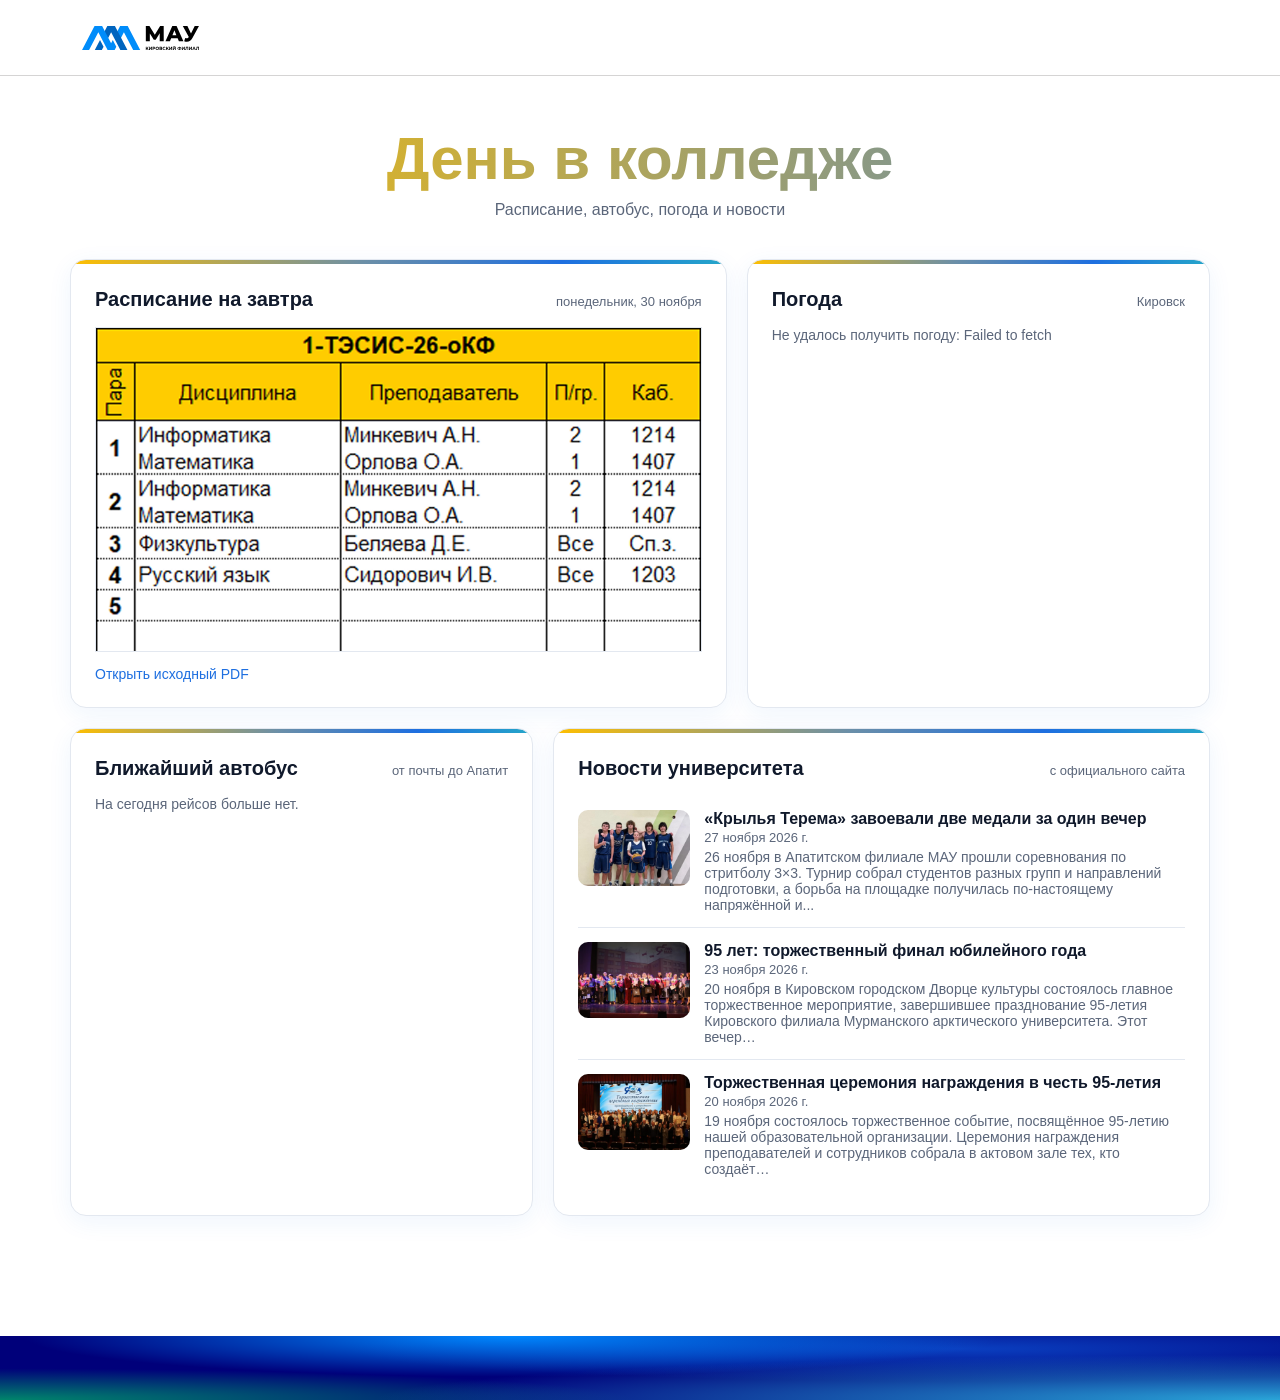
==== commit 470ef975: "Final" ====
--- a/index.html
+++ b/index.html
@@ -13,8 +13,8 @@
   <header class="site-header" id="header"></header>
 
   <main class="portal">
-    <h1>Ваш день в университете</h1>
-    <p class="sub">Расписание, автобус, погода и новости — в одном месте</p>
+    <h1>День в колледже</h1>
+    <p class="sub">Расписание, автобус, погода и новости</p>
 
     <div class="grid">
       <section class="card c-sched">
--- a/styles/index_style.css
+++ b/styles/index_style.css
@@ -2,7 +2,7 @@
     --blue: #1e6fe0;
     --blue-soft: #4a90e2;
     --navy: #00007a;
-    --amber: #c98a2b;
+    --amber: #ffbf00;
     --teal: #25a6c9;
     --ink: #10192b;
     --muted: #5b667a;
